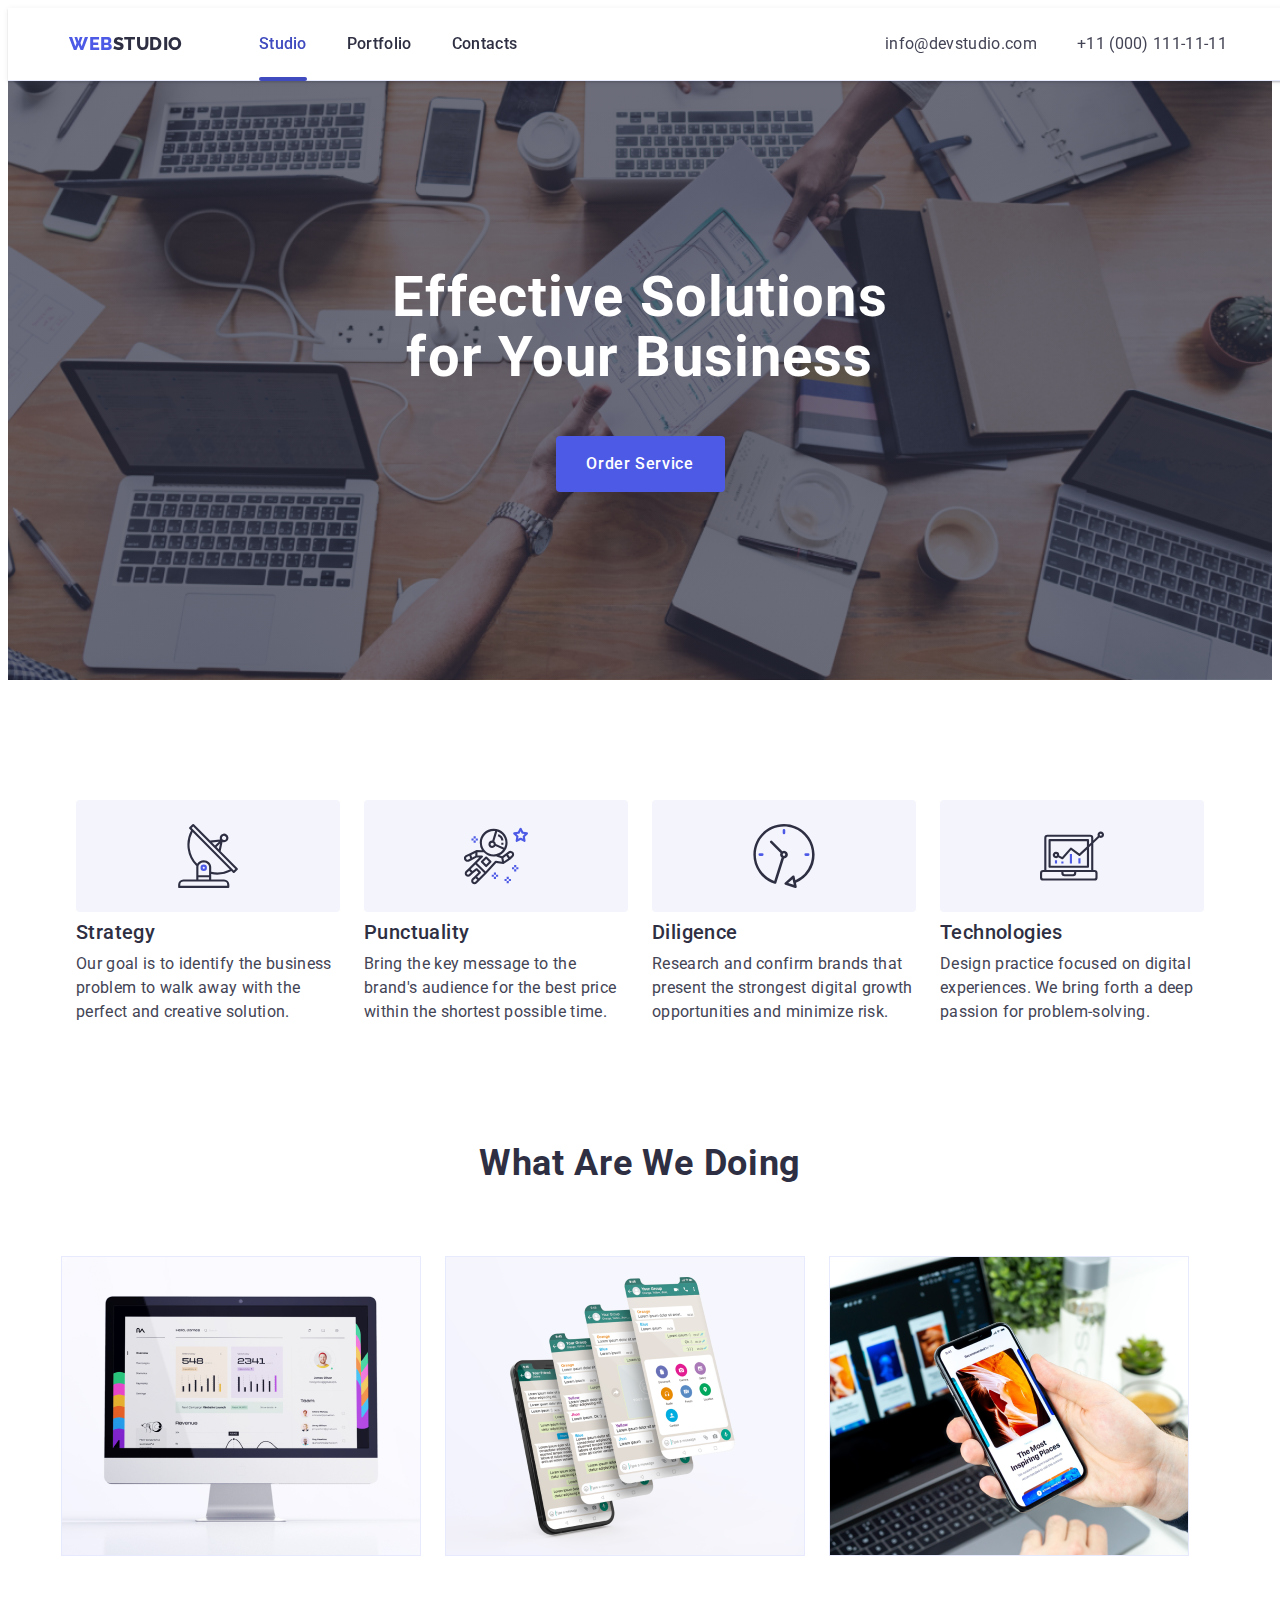
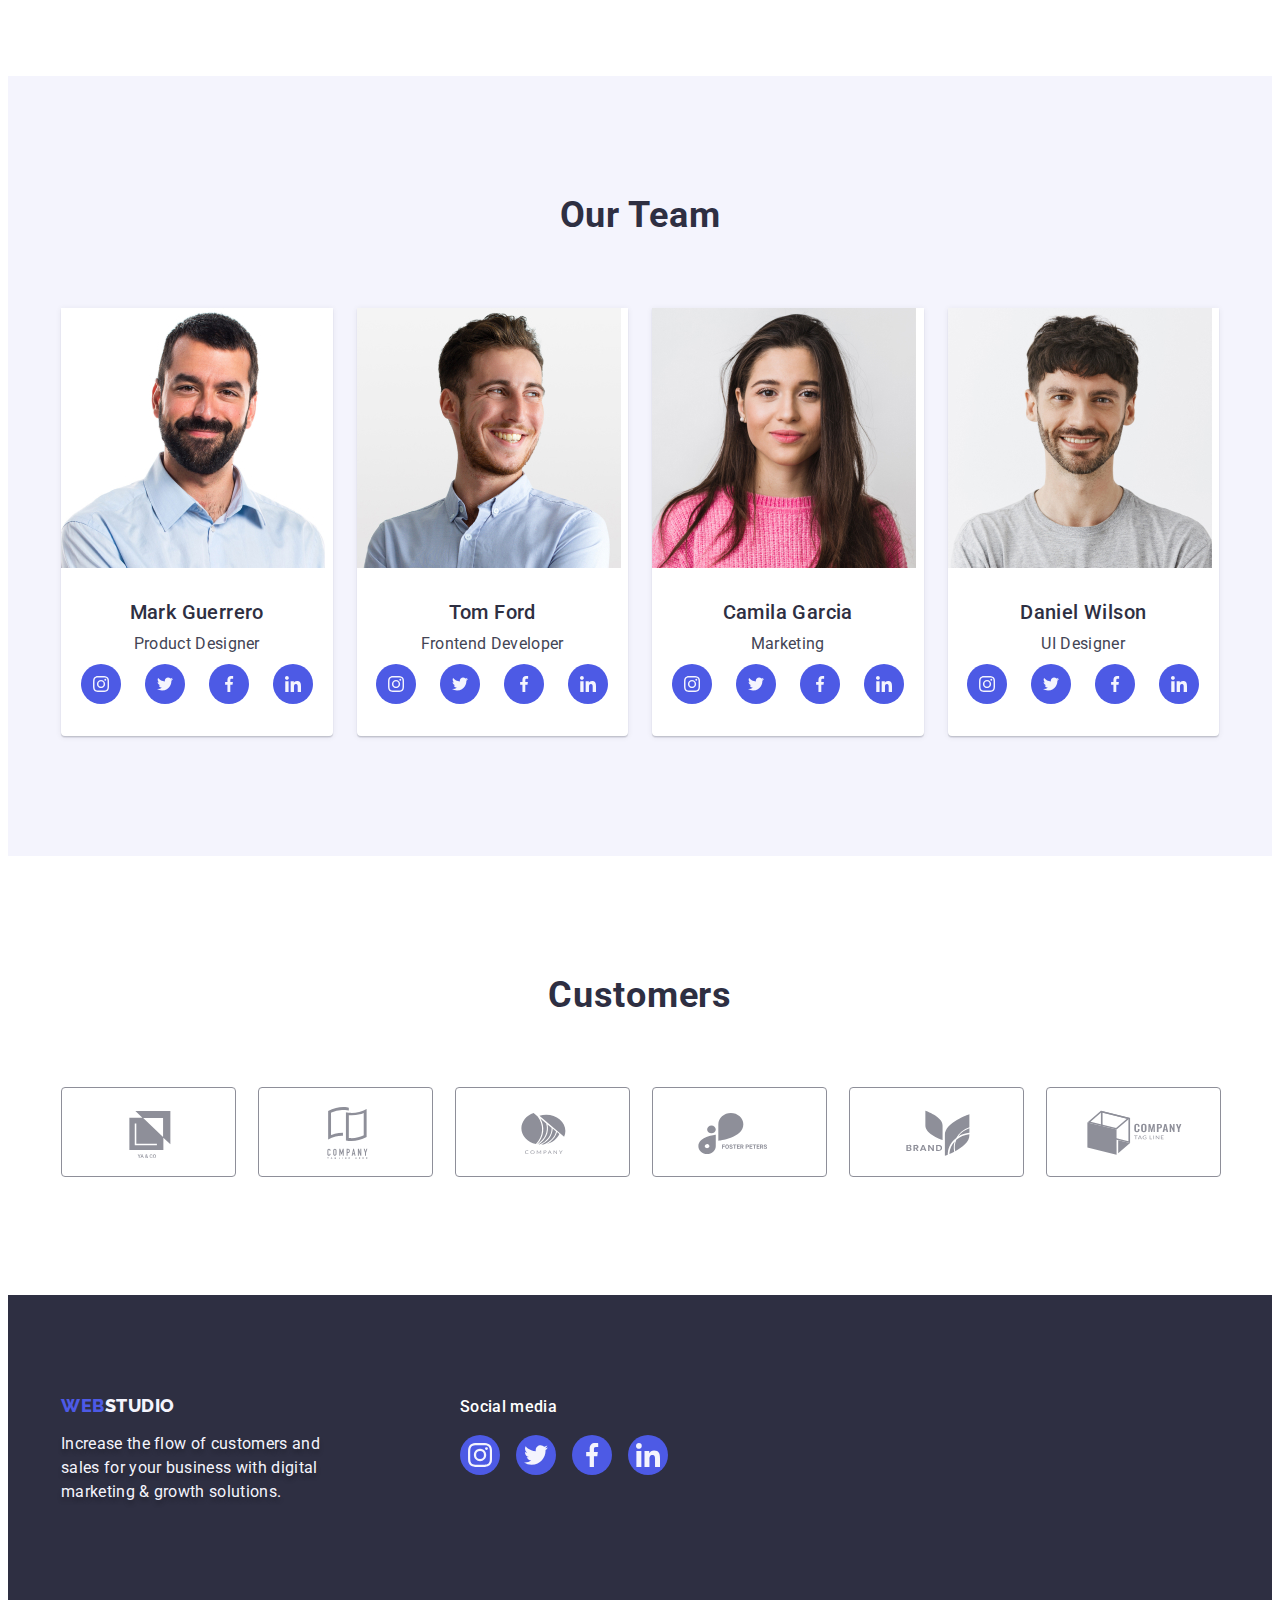
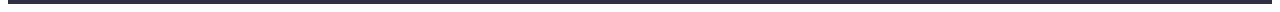
==== index.html @ 4463d400 "Initial commit" ====
<!DOCTYPE html>
<html lang="en">
  <head>
    <meta charset="UTF-8" />
    <meta http-equiv="X-UA-Compatible" content="IE=edge" />
    <meta name="viewport" content="width=device-width, initial-scale=1.0" />
    <title>STUDIO</title>
    <link
      rel="stylesheet"
      href="https://cdnjs.cloudflare.com/ajax/libs/modern-normalize/1.1.0/modern-normalize.min.css"
      integrity="sha512-wpPYUAdjBVSE4KJnH1VR1HeZfpl1ub8YT/NKx4PuQ5NmX2tKuGu6U/JRp5y+Y8XG2tV+wKQpNHVUX03MfMFn9Q=="
      crossorigin="anonymous"
      referrerpolicy="no-referrer"
    />
    <link rel="preconnect" href="https://fonts.googleapis.com" />
    <link rel="preconnect" href="https://fonts.gstatic.com" crossorigin />
    <link
      href="https://fonts.googleapis.com/css2?family=Raleway:wght@800&family=Roboto:wght@400;500;700&display=swap"
      rel="stylesheet"
    />
    <link rel="stylesheet" href="./css/style.css" />
  </head>
  <body>
    <!-- Header -->
    <header class="header">
      <div class="container header-page">
        <nav class="navigation list">
          <a class="logo link" href="./index.html"
            >Web<span class="studio">Studio</span></a
          >
          <ul class="nav list">
            <li>
              <a class="nav-page active link" href="./index.html">Studio</a>
            </li>
            <li>
              <a class="nav-page link" href="./portfolio.html">Portfolio</a>
            </li>
            <li><a class="nav-page link" href="">Contacts</a></li>
          </ul>
        </nav>
        <address class="address">
          <ul class="data list">
            <li>
              <a class="data-item link" href="mailto:info@devstudio.com"
                >info@devstudio.com</a
              >
            </li>
            <li>
              <a class="data-item link" href="tel:+110001111111"
                >+11 (000) 111-11-11</a
              >
            </li>
          </ul>
        </address>
      </div>
    </header>
    <!-- main -->
    <main>
      <!-- section 1  -->
      <section class="title">
        <div class="container cont-title">
          <h1 class="title-about">Effective Solutions for Your Business</h1>
          <button data-modal-open class="title-btn" type="button">
            Order Service
          </button>
        </div>
      </section>
      <!-- section 2 -->
      <section class="feature">
        <div class="container">
          <h2 class="feature-hidden">fuature</h2>
          <ul class="feature-items list">
            <li class="feature-list">
              <div class="feature-div-icon">
                <svg width="64" height="64" class="feature-icon">
                  <use href="./images/icons.svg#antenna"></use>
                </svg>
              </div>
              <h3 class="feature-sub">Strategy</h3>
              <p class="feature-sub-deck">
                Our goal is to identify the business problem to walk away with
                the perfect and creative solution.
              </p>
            </li>
            <li class="feature-list">
              <div class="feature-div-icon">
                <svg width="64" height="64" class="feature-icon">
                  <use href="./images/icons.svg#astronaut"></use>
                </svg>
              </div>
              <h3 class="feature-sub">Punctuality</h3>
              <p class="feature-sub-deck">
                Bring the key message to the brand's audience for the best price
                within the shortest possible time.
              </p>
            </li>
            <li class="feature-list">
              <div class="feature-div-icon">
                <svg width="64" height="64" class="feature-icon">
                  <use href="./images/icons.svg#clock"></use>
                </svg>
              </div>
              <h3 class="feature-sub">Diligence</h3>
              <p class="feature-sub-deck">
                Research and confirm brands that present the strongest digital
                growth opportunities and minimize risk.
              </p>
            </li>
            <li class="feature-list">
              <div class="feature-div-icon">
                <svg width="64" height="64" class="feature-icon">
                  <use href="./images/icons.svg#diagram"></use>
                </svg>
              </div>
              <h3 class="feature-sub">Technologies</h3>
              <p class="feature-sub-deck">
                Design practice focused on digital experiences. We bring forth a
                deep passion for problem-solving.
              </p>
            </li>
          </ul>
        </div>
      </section>
      <!-- section 3  -->
      <section class="work-title">
        <div class="container">
          <h2 class="works">What are we doing</h2>
          <ul class="works-list list">
            <li class="work-img">
              <img src="./images/feature/pc.jpg" alt="pc" width="360" />
            </li>
            <li class="work-img">
              <img src="./images/feature/tp.jpg" alt="tp" width="360" />
            </li>
            <li class="work-img">
              <img src="./images/feature/tp+pc.jpg" alt="pc+tp" width="360" />
            </li>
          </ul>
        </div>
      </section>

      <!-- section 4 -->
      <section class="team-title">
        <div class="container">
          <h2 class="team">Our Team</h2>
          <ul class="team-list list">
            <li class="team-img">
              <img src="./images/Face/MARK.jpg" alt="Mark" width="264" />
              <div class="img-desk">
                <h3 class="team-name">Mark Guerrero</h3>
                <p class="team-desc">Product Designer</p>
                <ul class="team-ul list">
                  <li class="team-li">
                    <a class="team-a" href="">
                      <svg width="16" height="16" class="team-svg">
                        <use href="./images/icons.svg#instagram"></use>
                      </svg>
                    </a>
                  </li>
                  <li class="team-li">
                    <a class="team-a" href="">
                      <svg width="16" height="16" class="team-svg">
                        <use href="./images/icons.svg#twitter"></use>
                      </svg>
                    </a>
                  </li>
                  <li class="team-li">
                    <a class="team-a" href="">
                      <svg width="16" height="16" class="team-svg">
                        <use href="./images/icons.svg#facebook"></use>
                      </svg>
                    </a>
                  </li>
                  <li class="team-li">
                    <a class="team-a" href="">
                      <svg width="16" height="16" class="team-svg">
                        <use href="./images/icons.svg#linkedin"></use>
                      </svg>
                    </a>
                  </li>
                </ul>
              </div>
            </li>
            <li class="team-img">
              <img src="./images/Face/TOM.jpg" alt="Tom" width="264" />
              <div class="img-desk">
                <h3 class="team-name">Tom Ford</h3>
                <p class="team-desc">Frontend Developer</p>
                <ul class="team-ul list">
                  <li class="team-li">
                    <a class="team-a" href="">
                      <svg width="16" height="16" class="team-svg">
                        <use href="./images/icons.svg#instagram"></use>
                      </svg>
                    </a>
                  </li>
                  <li class="team-li">
                    <a class="team-a" href="">
                      <svg width="16" height="16" class="team-svg">
                        <use href="./images/icons.svg#twitter"></use>
                      </svg>
                    </a>
                  </li>
                  <li class="team-li">
                    <a class="team-a" href="">
                      <svg width="16" height="16" class="team-svg">
                        <use href="./images/icons.svg#facebook"></use>
                      </svg>
                    </a>
                  </li>
                  <li class="team-li">
                    <a class="team-a" href="">
                      <svg width="16" height="16" class="team-svg">
                        <use href="./images/icons.svg#linkedin"></use>
                      </svg>
                    </a>
                  </li>
                </ul>
              </div>
            </li>
            <li class="team-img">
              <img src="./images/Face/rfkdwsz.jpg" alt="Camila" width="264" />
              <div class="img-desk">
                <h3 class="team-name">Camila Garcia</h3>
                <p class="team-desc">Marketing</p>
                <ul class="team-ul list">
                  <li class="team-li">
                    <a class="team-a" href="">
                      <svg width="16" height="16" class="team-svg">
                        <use href="./images/icons.svg#instagram"></use>
                      </svg>
                    </a>
                  </li>
                  <li class="team-li">
                    <a class="team-a" href="">
                      <svg width="16" height="16" class="team-svg">
                        <use href="./images/icons.svg#twitter"></use>
                      </svg>
                    </a>
                  </li>
                  <li class="team-li">
                    <a class="team-a" href="">
                      <svg width="16" height="16" class="team-svg">
                        <use href="./images/icons.svg#facebook"></use>
                      </svg>
                    </a>
                  </li>
                  <li class="team-li">
                    <a class="team-a" href="">
                      <svg width="16" height="16" class="team-svg">
                        <use href="./images/icons.svg#linkedin"></use>
                      </svg>
                    </a>
                  </li>
                </ul>
              </div>
            </li>
            <li class="team-img">
              <img src="./images/Face/dskcjy.jpg" alt="DAinel" width="264" />
              <div class="img-desk">
                <h3 class="team-name">Daniel Wilson</h3>
                <p class="team-desc">UI Designer</p>

                <ul class="team-ul list">
                  <li class="team-li">
                    <a class="team-a" href="">
                      <svg width="16" height="16" class="team-svg">
                        <use href="./images/icons.svg#instagram"></use>
                      </svg>
                    </a>
                  </li>
                  <li class="team-li">
                    <a class="team-a" href="">
                      <svg width="16" height="16" class="team-svg">
                        <use href="./images/icons.svg#twitter"></use>
                      </svg>
                    </a>
                  </li>
                  <li class="team-li">
                    <a class="team-a" href="">
                      <svg width="16" height="16" class="team-svg">
                        <use href="./images/icons.svg#facebook"></use>
                      </svg>
                    </a>
                  </li>
                  <li class="team-li">
                    <a class="team-a" href="">
                      <svg width="16" height="16" class="team-svg">
                        <use href="./images/icons.svg#linkedin"></use>
                      </svg>
                    </a>
                  </li>
                </ul>
              </div>
            </li>
          </ul>
        </div>
        <!-- section 5 -->
      </section>
      <section class="customers">
        <div class="container">
          <h2 class="customers-head">Customers</h2>
          <ul class="customers-ul list">
            <li class="customers-li">
              <a class="customers-link" href="">
                <svg width="104" height="56" class="customers-icon">
                  <use href="./images/icons.svg#logo-1"></use>
                </svg>
              </a>
            </li>
            <li class="customers-li">
              <a class="customers-link" href="">
                <svg width="104" height="56" class="customers-icon">
                  <use href="./images/icons.svg#logo-2"></use>
                </svg>
              </a>
            </li>
            <li class="customers-li">
              <a class="customers-link" href="">
                <svg width="104" height="56" class="customers-icon">
                  <use href="./images/icons.svg#logo-3"></use>
                </svg>
              </a>
            </li>
            <li class="customers-li">
              <a class="customers-link" href="">
                <svg width="104" height="56" class="customers-icon">
                  <use href="./images/icons.svg#logo-4"></use>
                </svg>
              </a>
            </li>
            <li class="customers-li">
              <a class="customers-link" href="">
                <svg width="104" height="56" class="customers-icon">
                  <use href="./images/icons.svg#logo-5"></use>
                </svg>
              </a>
            </li>
            <li class="customers-li">
              <a class="customers-link" href="">
                <svg width="104" height="56" class="customers-icon">
                  <use href="./images/icons.svg#logo-6"></use>
                </svg>
              </a>
            </li>
          </ul>
        </div>
      </section>
    </main>
    <!-- Footer -->
    <footer class="footer">
      <div class="container footer-div">
        <div class="containe footer-div-log">
          <a class="logo-foot link" href="./index.html"
            >Web<span class="studio-foot">Studio</span></a
          >
          <p class="footer-desc">
            Increase the flow of customers and sales for your business with
            digital marketing & growth solutions.
          </p>
        </div>
        <div class="container footer-div-soc">
          <p class="social">Social media</p>
          <ul class="social-ul list">
            <li class="social-li">
              <a class="social-a" href="">
                <svg width="24" height="24" class="social-svg">
                  <use href="./images/icons.svg#instagram"></use>
                </svg>
              </a>
            </li>
            <li class="social-li">
              <a class="social-a" href="">
                <svg width="24" height="24" class="social-svg">
                  <use href="./images/icons.svg#twitter"></use>
                </svg>
              </a>
            </li>
            <li class="social-li">
              <a class="social-a" href="">
                <svg width="24" height="24" class="social-svg">
                  <use href="./images/icons.svg#facebook"></use>
                </svg>
              </a>
            </li>
            <li class="social-li">
              <a class="social-a" href="">
                <svg width="24" height="24" class="social-svg">
                  <use href="./images/icons.svg#linkedin"></use>
                </svg>
              </a>
            </li>
          </ul>
        </div>
      </div>
    </footer>
    <!-- Module Window -->
    <div class="backdrop is-hidden" data-modal>
      <div class="thumb-div">
        <button data-modal-close type="button" class="thumb-btn">
          <svg width="8" height="8" class="thumb-svg">
            <use href="./images/icons.svg#icon-close"></use>
          </svg>
        </button>
      </div>
    </div>
    <script src="./js/modal.js"></script>
  </body>
</html>
---- css/style.css ----
:root {
  --main-text-color: #434455;
  --section-text-color: #2e2f42;
  --btn-color-text: #4d5ae5;
  --btn-color-back: #f4f4fd;
  --hover-calor: #ffffff;
  --hover-back: #404bbf;
  --border-btn: #e7e9fc;
  --col-item: #8e8f99;
}

.link {
  text-decoration: none;
}
.list {
  list-style: none;
}

body {
  font-family: "Roboto", sans-serif;
  background-color: var(--hover-calor);
  color: var(--main-text-color);
}

/* header */
.container {
  width: 1158px;
  margin: 0 auto;
  padding: 0 15px;
}

.header {
  position: fixed;
  z-index: 10;
  width: 100%;
  display: flex;
  background-color: var(--hover-calor);
  border-bottom: 1px solid var(--border-btn);
  box-shadow: 0px 2px 1px rgba(46, 47, 66, 0.08),
    0px 1px 1px rgba(46, 47, 66, 0.16), 0px 1px 6px rgba(46, 47, 66, 0.08);
}

.header-page {
  display: flex;
}
.logo {
  color: var(--btn-color-text);
  font-family: "Raleway", sans-serif;
  font-weight: 800;
  font-size: 18px;
  line-height: 1.17;
  letter-spacing: 0.03em;
  text-transform: uppercase;
  margin-right: 76px;
}
.studio {
  color: var(--section-text-color);
}

.nav {
  display: flex;
  align-items: center;
  gap: 40px;
  margin: 0;
  padding-left: 0;
}
.navigation {
  display: flex;
  align-items: center;
  margin-right: auto;
}

.nav-page {
  font-weight: 500;
  font-size: 16px;
  line-height: 1.5;
  letter-spacing: 0.02em;
  color: var(--section-text-color);
  padding: 24px 0;
  display: block;
  position: relative;
  transition: color 250ms cubic-bezier(0.4, 0, 0.2, 1);
}

.nav-page::after {
  content: "";
  bottom: -1px;
  left: 0;
  position: absolute;
  display: block;
  width: 100%;
  height: 4px;
  border-radius: 2px;
}

.nav-page.active {
  color: var(--hover-back);
}

.nav-page.active::after {
  background: var(--hover-back);
}

.nav-page:hover,
.nav-page:focus {
  color: var(--hover-back);
}

.address {
  font-style: normal;
}

.data {
  display: flex;
  gap: 40px;
  margin: 0;
  padding-left: 0;
}

.data-item {
  font-weight: 400;
  font-size: 16px;
  line-height: 1.5;
  letter-spacing: 0.02em;
  color: var(--main-text-color);
  padding: 24px 0;
  display: block;
  transition: color 250ms cubic-bezier(0.4, 0, 0.2, 1);
}
.data-item:hover,
.data-item:focus {
  color: var(--hover-back);
}

/* 1 section */
.title {
  background-color: var(--section-text-color);
  padding: 260px 0 188px ;
  background-image: linear-gradient(
      rgba(46, 47, 66, 0.7),
      rgba(46, 47, 66, 0.7)
    ),
    url(../images/BG/people-office.jpeg);
  background-repeat: no-repeat;
  background-position: center;
  max-width: 1440px;
  background-size: cover;
  margin-left: auto;
  margin-right: auto;
}

.title-about {
  font-size: 56px;
  line-height: 1.07;
  text-align: center;
  letter-spacing: 0.02em;
  color: var(--hover-calor);
  max-width: 496px;
  margin: 0 auto;
}
.title-btn {
  background-color: var(--btn-color-text);
  font-family: "Roboto", sans-serif;
  font-weight: 500;
  font-size: 16px;
  line-height: 1.5;
  letter-spacing: 0.04em;
  color: var(--hover-calor);
  cursor: pointer;
  display: block;
  min-width: 169px;
  height: 56px;
  border: none;
  border-radius: 4px;
  margin: 48px auto 0;
  transition: background-color 250ms cubic-bezier(0.4, 0, 0.2, 1);
}

.title-btn:hover,
.title-btn:focus {
  background-color: var(--hover-back);
}

/* 2 section */

.feature-hidden {
  position: absolute;
  width: 1px;
  height: 1px;
  margin: -1px;
  border: 0;
  padding: 0;
  white-space: nowrap;
  clip-path: inset(100%);
  clip: rect(0 0 0 0);
  overflow: hidden;
}

.feature-items {
  gap: 24px;
  display: flex;
  justify-content: center;
  flex-basis: calc((100% - 3 * 24px) / 4);
  padding-left: 0;
  margin-top: 0;
  margin-bottom: 0;
}

.feature-sub {
  font-weight: 500;
  font-size: 20px;
  line-height: 1.2;
  letter-spacing: 0.02em;
  color: var(--section-text-color);
  margin: 0 0 8px 0;
  display: inline-block;
}
.feature-sub-deck {
  font-size: 16px;
  line-height: 24px;
  letter-spacing: 0.02em;
  max-width: 264px;
  margin: 0;
}
.feature {
  padding: 120px 0;
}

.feature-div-icon {
  display: flex;
  align-items: center;
  justify-content: center;
  width: 264px;
  height: 112px;
  background-color: var(--btn-color-back);
  border-radius: 4px;
  margin-bottom: 8px;
}

/* 3 section */

.works {
  font-size: 36px;
  line-height: 1.11;
  text-align: center;
  letter-spacing: 0.02em;
  text-transform: capitalize;
  color: var(--section-text-color);
  margin-bottom: 72px;
  margin-top: 0;
}

.work-title {
  padding-bottom: 120px;
}

.works-list {
  display: flex;
  gap: 24px;
  padding-left: 0;
  margin: 0;
}

.works-img {
  width: calc((100% - 48px) / 3);
}

/* 4 section */
.team-title {
  background-color: var(--btn-color-back);
  padding: 120px 0;
}
.team {
  font-size: 36px;
  line-height: 1.11;
  text-align: center;
  letter-spacing: 0.02em;
  text-transform: capitalize;
  color: var(--section-text-color);
  margin-bottom: 72px;
  margin-top: 0;
}

.team-list {
  display: flex;
  gap: 24px;
  padding: 0;
  margin: 0;
}
.team-img {
  background-color: var(--hover-calor);
  width: calc((100% - 72px) / 4);
  border-radius: 0px 0px 4px 4px;
  box-shadow: 0px 1px 6px rgba(46, 47, 66, 0.08),
    0px 1px 1px rgba(46, 47, 66, 0.16), 0px 2px 1px rgba(46, 47, 66, 0.08);
}
.img-desk {
  padding: 32px 16px;
  padding: 32px 0;
}

.team-name {
  font-weight: 500;
  font-size: 20px;
  line-height: 1.2;
  letter-spacing: 0.02em;
  color: var(--section-text-color);
  text-align: center;
  margin: 0 0 8px 0;
}

.team-desc {
  font-size: 16px;
  line-height: 1.5;
  letter-spacing: 0.02em;
  color: var(--main-text-color);
  text-align: center;
  margin: 0 0 8px 0;
}

.team-ul {
  display: flex;
  justify-content: center;
  gap: 24px;
  padding-left: 0;
}

.team-a {
  width: 40px;
  height: 40px;
  background-color: var(--btn-color-text);
  border-radius: 50%;
  display: flex;
  justify-content: center;
  align-items: center;
  transition: background-color 250ms cubic-bezier(0.4, 0, 0.2, 1);
}
.team-a:hover,
.team-a:focus {
  background-color: var(--hover-back);
}

.team-svg {
  fill: var(--btn-color-back);
}

/* section 5 */

.customers {
  margin: 0;
  padding: 120px 0;
}

.customers-head {
  font-size: 36px;
  line-height: 1.1;
  text-align: center;
  letter-spacing: 0.02em;
  text-transform: capitalize;
  color: var(--section-text-color);
  margin-bottom: 72px;
  margin-top: 0;
}

.customers-ul {
  display: flex;
  margin: 0;
  padding-left: 0;
  gap: 24px;
  align-items: center;
  justify-content: center;
}

.customers-li {
  width: calc((100% - 120px) / 6);
  height: 88px;
}
.customers-link {
  width: 100%;
  height: 100%;
  border: 1px solid var(--col-item);
  border-radius: 4px;
  display: flex;
  justify-content: center;
  align-items: center;
  color: var(--col-item);
  transition: border-color 250ms cubic-bezier(0.4, 0, 0.2, 1),
    color 250ms cubic-bezier(0.4, 0, 0.2, 1);
}

.customers-icon {
  fill: currentColor;
}

.customers-link:hover,
.customers-link:focus,
.customers-icon:focus,
.customers-icon:hover {
  border-color: var(--hover-back);
  color: var(--hover-back);
}

/* fotter */
.footer {
  background-color: var(--section-text-color);
  padding: 100px 0;
  display: flex;
}
.logo-foot {
  color: var(--btn-color-text);
  font-family: "Raleway", sans-serif;
  font-weight: 800;
  font-size: 18px;
  line-height: 1.17;
  letter-spacing: 0.03em;
  text-transform: uppercase;
  display: inline-block;
  margin-bottom: 16px;
}
.studio-foot {
  color: var(--btn-color-back);
}
.footer-desc {
  font-size: 16px;
  line-height: 1.5;
  letter-spacing: 0.02em;
  color: var(--btn-color-back);
  text-shadow: 0px 4px 4px rgba(0, 0, 0, 0.25);
  max-width: 264px;
  margin: 0;
}

.footer-div {
  display: flex;
  align-items: baseline;
}
.footer-div-log {
  margin-right: 120px;
  min-width: 264px;
}

.social {
  font-weight: 500;
  font-size: 16px;
  line-height: 1.5;
  letter-spacing: 0.02em;
  color: var(--hover-calor);
  margin-bottom: 16px;
  margin-top: 0;
}

.social-ul {
  display: flex;
  gap: 16px;
  padding-left: 0;
  margin: 0;
}
.social-li {
  width: 40px;
  height: 40px;
}

.social-a {
  width: 100%;
  height: 100%;
  background-color: var(--btn-color-text);
  border-radius: 50%;
  display: flex;
  align-items: center;
  justify-content: center;
  transition: background-color 250ms cubic-bezier(0.4, 0, 0.2, 1);
}
.social-svg {
  fill: var(--btn-color-back);
}
.social-a:hover,
.social-a:focus {
  background-color: #31d0aa;
}

/* main Portfolio*/

.button-title {
  padding-top: 168px;
  padding-bottom: 120px;
}

.btn-list {
  display: flex;
  justify-content: center;
  gap: 24px;
  margin-bottom: 72px;
  padding-left: 0;
  margin-top: 0;
}

.btn {
  font-weight: 500;
  font-family: "Roboto", sans-serif;
  font-size: 16px;
  line-height: 1.5;
  letter-spacing: 0.04em;
  color: var(--btn-color-text);
  background-color: var(--btn-color-back);
  cursor: pointer;
  padding: 12px 24px;
  border: 1px solid var(--border-btn);
  border-radius: 4px;
  transition: color 250ms cubic-bezier(0.4, 0, 0.2, 1),
    background-color 250ms cubic-bezier(0.4, 0, 0.2, 1),
    border-color 250ms cubic-bezier(0.4, 0, 0.2, 1),
    box-shadow 250ms cubic-bezier(0.4, 0, 0.2, 1);
}
.btn:hover,
.btn:focus {
  transition: color 250ms cubic-bezier(0.4, 0, 0.2, 1),
    background-color 250ms cubic-bezier(0.4, 0, 0.2, 1),
    border-color 250ms cubic-bezier(0.4, 0, 0.2, 1),
    box-shadow 250ms cubic-bezier(0.4, 0, 0.2, 1);
  color: var(--hover-calor);
  background-color: var(--hover-back);
  border: 1px solid transparent;
  box-shadow: 0px 3px 1px rgba(0, 0, 0, 0.1), 0px 2px 1px rgba(0, 0, 0, 0.08),
    0px 2px 2px rgba(0, 0, 0, 0.12);
}

.row-list {
  flex-wrap: wrap;
  display: flex;
  row-gap: 48px;
  column-gap: 24px;
  padding-left: 0;
  margin: 0;
}
.row-item {
  width: calc((100% - 48px) / 3);
  transition: box-shadow 250ms cubic-bezier(0.4, 0, 0.2, 1);
}

.row-thumb {
  position: relative;
  overflow: hidden;
}

.overlay {
  position: absolute;
  top: 0;
  left: 0;
  width: 100%;
  height: 100%;
  padding: 40px 32px;
  background-color: var(--btn-color-text);
  transform: translateY(100%);
  transition: transform 250ms cubic-bezier(0.4, 0, 0.2, 1);
  color: var(--btn-color-back);
  line-height: 1.5;
  letter-spacing: 0.02em;
  margin: 0;
  font-size: 16px;
}


.row-link {
  display: block;
  transition: box-shadow 250ms cubic-bezier(0.4, 0, 0.2, 1);

}

.row-link:hover .overlay ,
.row-link:focus .overlay {
  transform: translateY(0%);
}

.row-link:hover ,
.row-link:focus {
  box-shadow: 0px 1px 6px rgba(46, 47, 66, 0.08), 0px 1px 1px rgba(46, 47, 66, 0.16), 0px 2px 1px rgba(46, 47, 66, 0.08);
}

img {
  display: block;
}

.row-div {
  padding: 32px 16px;
  border: 1px solid var(--border-btn);
  border-top: none;
}
.row-img-caption {
  font-weight: 500;
  font-size: 20px;
  line-height: 1.2;
  letter-spacing: 0.02em;
  color: var(--section-text-color);
  margin: 0 0 8px 0;
}
.row-img-desc {
  font-size: 16px;
  line-height: 1.5;
  letter-spacing: 0.02em;
  color: var(--main-text-color);
  margin: 0;
}

/* MODAL WINDOW */
.backdrop {
  position: fixed;
  top: 0;
  left: 0;
  z-index: 100;

  width: 100%;
  height: 100%;

  background: rgba(46, 47, 66, 0.4);
  backdrop-filter: blur(2px);

  opacity: 1;
  visibility: visible;
  pointer-events: initial;
  transition: opacity 250ms cubic-bezier(0.4, 0, 0.2, 1),
    visibility 250ms cubic-bezier(0.4, 0, 0.2, 1);
}

.is-hidden {
  opacity: 0;
  visibility: hidden;
  pointer-events: none;
}

.thumb-div {
  position: absolute;
  top: 50%;
  left: 50%;
  transform: translate(-50%, -50%) scale(1);
  width: 408px;
  min-height: 576px;
  background: #fcfcfc;
  border-radius: 4px;
  transition: transform 250ms cubic-bezier(0.4, 0, 0.2, 1);
  box-shadow: 0px 1px 1px rgba(0, 0, 0, 0.14), 0px 1px 3px rgba(0, 0, 0, 0.12),
    0px 2px 1px rgba(0, 0, 0, 0.2);
}

.thumb-btn {
  position: absolute;
  top: 24px;
  right: 24px;
  border-radius: 50%;
  width: 24px;
  height: 24px;
  border: 1px solid rgba(0, 0, 0, 0.1);
  background: var(--border-btn);
  display: flex;
  justify-content: center;
  align-items: center;
  padding: 0;
  cursor: pointer;
  transition: background-color 250ms cubic-bezier(0.4, 0, 0.2, 1),
    border 250ms cubic-bezier(0.4, 0, 0.2, 1);
}

.thumb-btn:hover .thumb-svg,
.thumb-btn:focus .thumb-svg {
  fill: var(--hover-calor);
}

.thumb-btn:hover,
.thumb-btn:focus {
  background-color: var(--hover-back);
  border: none;
}

.thumb-svg {
  fill: #2e2f42;
  transition: fill 250ms cubic-bezier(0.4, 0, 0.2, 1);
}
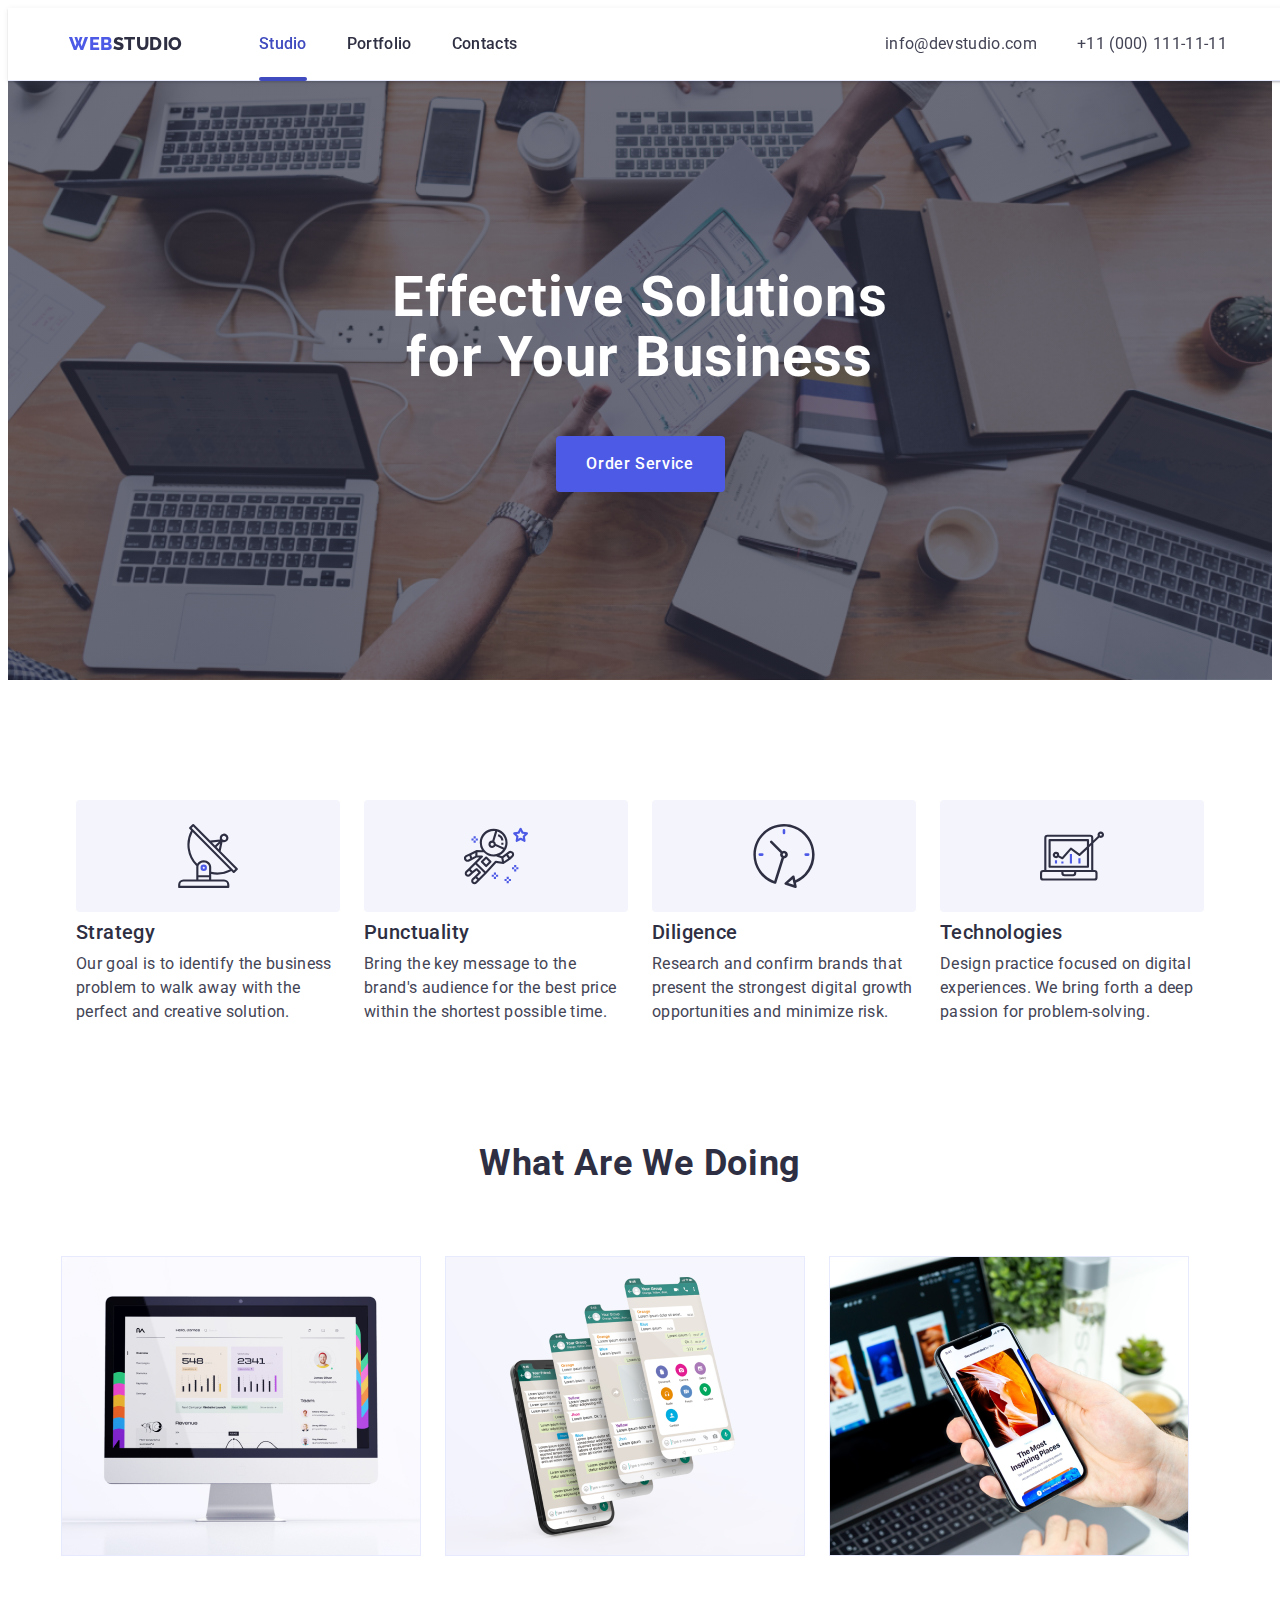
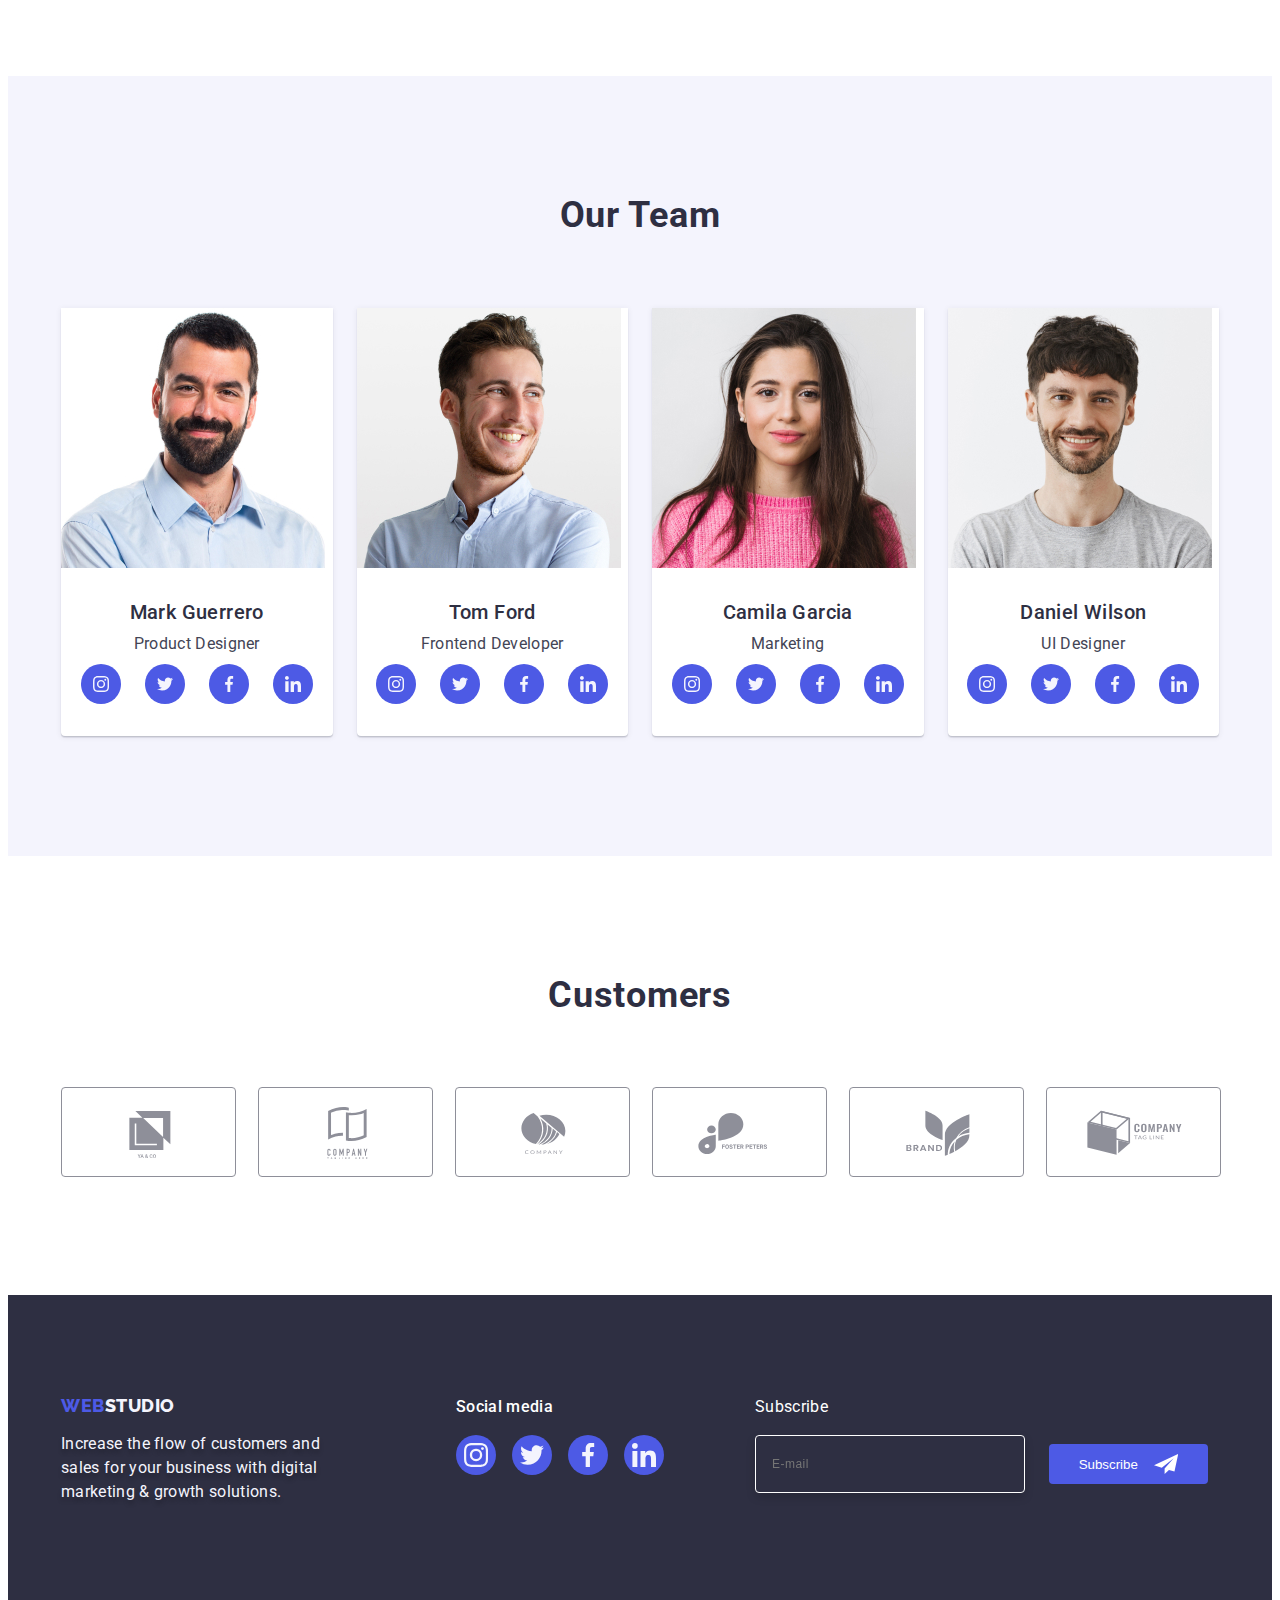
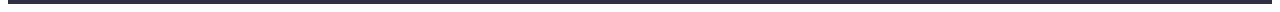
==== commit ca240b64: "2" ====
--- a/index.html
+++ b/index.html
@@ -392,6 +392,24 @@
             </li>
           </ul>
         </div>
+        <div class="container foot-sub-div">
+          <!-- SUBSCRIBE -->
+          <p class="foot-p">Subscribe</p>
+          <div class="foot-lab-btn">
+            <input
+              class="foot-lab-inp"
+              id="email"
+              type="email"
+              placeholder="E-mail"
+            />
+            <button class="foot-btn" type="submit">
+              Subscribe
+              <svg width="24" height="24" class="sub-svg">
+                <use href="./images/icons.svg#telegram"></use>
+              </svg>
+            </button>
+          </div>
+        </div>
       </div>
     </footer>
     <!-- Module Window -->
@@ -402,8 +420,71 @@
             <use href="./images/icons.svg#icon-close"></use>
           </svg>
         </button>
+
+        <strong class="modal-str"
+          >Leave your contacts and we will call you back</strong
+        >
+        <form class="modal-form">
+          <label class="modal-lab" for="modal_name">Name</label>
+          <div class="modal-lab-div">
+            <input
+              class="modal-input"
+              type="text"
+              name="modal_name"
+              id="modal_name"
+            />
+            <svg width="18" height="24" class="modal-svg">
+              <use href="./images/icons.svg#name"></use>
+            </svg>
+          </div>
+          <label class="modal-lab" for="modal_phone">Phone</label>
+          <div class="modal-lab-div">
+            <input
+              class="modal-input"
+              type="text"
+              name="modal_phone"
+              id="modal_phone"
+            />
+            <svg width="18" height="24" class="modal-svg">
+              <use href="./images/icons.svg#phone"></use>
+            </svg>
+          </div>
+          <label class="modal-lab" for="modal_email">Email</label>
+          <div class="modal-lab-div">
+            <input
+              class="modal-input"
+              type="text"
+              name="modal_email"
+              id="modal_email"
+            />
+            <svg width="18" height="24" class="modal-svg">
+              <use href="./images/icons.svg#email"></use>
+            </svg>
+          </div>
+
+          <label class="modal-lab" for="modal_comment">Comment</label>
+          <textarea
+            class="modal-comment"
+            name="Comment"
+            id="modal_comment"
+            rows="6"
+            placeholder="Text input"
+          ></textarea>
+
+          <label class="form-agree">
+            <input class="form-agree-inp" type="checkbox" />
+
+            <span class="form-agree-text"
+              >I accept the terms and conditions of the
+              <a class="form-agree-link" href="">Privacy Policy</a></span
+            >
+          </label>
+
+          <button class="title-btn" type="submit">Send</button>
+        </form>
       </div>
     </div>
+
     <script src="./js/modal.js"></script>
   </body>
 </html>
--- a/css/style.css
+++ b/css/style.css
@@ -135,7 +135,7 @@
 /* 1 section */
 .title {
   background-color: var(--section-text-color);
-  padding: 260px 0 188px ;
+  padding: 260px 0 188px;
   background-image: linear-gradient(
       rgba(46, 47, 66, 0.7),
       rgba(46, 47, 66, 0.7)
@@ -157,6 +157,7 @@
   color: var(--hover-calor);
   max-width: 496px;
   margin: 0 auto;
+  margin-bottom: 48px;
 }
 .title-btn {
   background-color: var(--btn-color-text);
@@ -172,7 +173,7 @@
   height: 56px;
   border: none;
   border-radius: 4px;
-  margin: 48px auto 0;
+  margin: 0 auto;
   transition: background-color 250ms cubic-bezier(0.4, 0, 0.2, 1);
 }
 
@@ -433,10 +434,18 @@
 .footer-div {
   display: flex;
   align-items: baseline;
+  padding: 0 15px;
 }
 .footer-div-log {
   margin-right: 120px;
   min-width: 264px;
+}
+
+.footer-div-soc {
+  width: 208px;
+  margin-right: 80px;
+
+  padding: 0;
 }
 
 .social {
@@ -476,6 +485,72 @@
 .social-a:hover,
 .social-a:focus {
   background-color: #31d0aa;
+}
+
+.foot-sub-div {
+  padding: 0;
+  gap: 24px;
+  display: block;
+  width: 453px;
+}
+
+.foot-p {
+  margin: 0;
+  margin-bottom: 16px;
+  font-size: 16px;
+  line-height: 1.5;
+  letter-spacing: 0.02em;
+  color: #ffffff;
+}
+
+.foot-lab-btn {
+  display: flex;
+  align-items: center;
+  padding-left: 0;
+}
+
+.foot-lab-inp {
+  display: flex;
+  align-items: center;
+  font-size: 12px;
+  line-height: 2;
+  letter-spacing: 0.04em;
+  color: #ffffff;
+  border: 1px solid #ffffff;
+  filter: drop-shadow(0px 4px 4px rgba(0, 0, 0, 0.15));
+  border-radius: 4px;
+  width: 264px;
+  height: 40px;
+  padding: 8px 0 8px 16px;
+  background-color: var(--section-text-color);
+  margin: 0;
+  margin-right: 24px;
+}
+
+.foot-btn {
+  display: flex;
+  align-items: center;
+  justify-content: center;
+  margin: 0;
+  width: 165px;
+  height: 40px;
+  gap: 16px;
+  padding: 8px 24px;
+  background: #4d5ae5;
+  border: #4d5ae5;
+  border-radius: 4px;
+  color: #ffffff;
+  cursor: pointer;
+  transition: 250ms cubic-bezier(0.4, 0, 0.2, 1);
+}
+
+.sub-svg {
+  fill: #ffffff;
+}
+
+.foot-btn:focus,
+.foot-btn:hover {
+  background: var(--hover-back);
 }
 
 /* main Portfolio*/
@@ -559,21 +634,20 @@
   font-size: 16px;
 }
 
-
 .row-link {
   display: block;
   transition: box-shadow 250ms cubic-bezier(0.4, 0, 0.2, 1);
-
-}
-
-.row-link:hover .overlay ,
+}
+
+.row-link:hover .overlay,
 .row-link:focus .overlay {
   transform: translateY(0%);
 }
 
-.row-link:hover ,
+.row-link:hover,
 .row-link:focus {
-  box-shadow: 0px 1px 6px rgba(46, 47, 66, 0.08), 0px 1px 1px rgba(46, 47, 66, 0.16), 0px 2px 1px rgba(46, 47, 66, 0.08);
+  box-shadow: 0px 1px 6px rgba(46, 47, 66, 0.08),
+    0px 1px 1px rgba(46, 47, 66, 0.16), 0px 2px 1px rgba(46, 47, 66, 0.08);
 }
 
 img {
@@ -633,6 +707,7 @@
   left: 50%;
   transform: translate(-50%, -50%) scale(1);
   width: 408px;
+  padding: 72px 24px 24px 24px;
   min-height: 576px;
   background: #fcfcfc;
   border-radius: 4px;
@@ -674,3 +749,120 @@
   fill: #2e2f42;
   transition: fill 250ms cubic-bezier(0.4, 0, 0.2, 1);
 }
+
+.modal-str {
+  display: block;
+  font-size: 16px;
+  line-height: 1.5;
+  text-align: center;
+  letter-spacing: 0.02em;
+  color: var(--section-text-color);
+  margin: 0 0 16px 0;
+}
+
+.modal-form {
+  display: block;
+}
+
+.modal-lab {
+  font-size: 12px;
+  line-height: 1.17;
+  letter-spacing: 0.04em;
+  color: #8e8f99;
+  margin-bottom: 16px;
+}
+
+.modal-lab-div {
+  display: block;
+  position: relative;
+  margin-bottom: 8px;
+}
+
+.modal-input {
+  width: 100%;
+  height: 40px;
+  padding: 0;
+  padding-left: 38px;
+  border-radius: 4px;
+  outline: transparent;
+  outline-offset: -1px;
+  border: 1px solid rgba(46, 47, 66, 0.4);
+}
+
+.modal-input:focus {
+  outline: 1px solid var(--btn-color-text);
+}
+
+.modal-svg {
+  position: absolute;
+  top: 50%;
+  left: 16px;
+  transform: translateY(-50%);
+  transition: 250ms cubic-bezier(0.4, 0, 0.2, 1);
+}
+
+.modal-input:focus + .modal-svg {
+  fill: var(--btn-color-text);
+}
+
+.modal-comment {
+  display: block;
+  width: 100%;
+  border-radius: 4px;
+  resize: none;
+  font-size: 12px;
+  line-height: 1.17;
+  letter-spacing: 0.04em;
+  color: rgba(46, 47, 66, 0.4);
+  outline-offset: -1px;
+  outline: transparent;
+  padding: 8px 16px;
+  margin-bottom: 16px;
+  border: 1px solid rgba(46, 47, 66, 0.4);
+  transition: 250ms cubic-bezier(0.4, 0, 0.2, 1);
+}
+
+.modal-comment:focus {
+  outline: 1px solid var(--btn-color-text);
+}
+
+.form-agree {
+  display: flex;
+  justify-content: center;
+  align-items: center;
+  gap: 6px;
+  margin-bottom: 24px;
+}
+
+.form-agree-inp {
+  appearance: none;
+  display: block;
+  width: 16px;
+  height: 16px;
+  border: 1px solid rgba(46, 47, 66, 0.4);
+  border-radius: 2px;
+  transition: 250ms cubic-bezier(0.4, 0, 0.2, 1);
+
+  background-position: center;
+  background-repeat: no-repeat;
+  background-image: url("data:image/svg+xml,%3Csvg width='10' height='8' viewBox='0 0 10 8' fill='none' xmlns='http://www.w3.org/2000/svg'%3E%3Cpath d='M8.44558 0.255056C8.61838 0.089653 8.84834 -0.00178848 9.08693 2.65108e-05C9.32551 0.0018415 9.55407 0.0967713 9.72436 0.264784C9.89466 0.432797 9.99337 0.660752 9.99968 0.900549C10.006 1.14034 9.91939 1.37323 9.75816 1.55005L4.86357 7.70436C4.7794 7.79551 4.67782 7.86865 4.5649 7.91942C4.45198 7.97018 4.33003 7.99754 4.20636 7.99984C4.08268 8.00214 3.95981 7.97935 3.8451 7.93282C3.73038 7.88629 3.62618 7.81698 3.53872 7.72903L0.292827 4.46564C0.202435 4.38096 0.129933 4.27884 0.0796475 4.16537C0.0293621 4.05191 0.00232279 3.92942 0.000143182 3.80522C-0.00203643 3.68102 0.0206883 3.55765 0.0669613 3.44248C0.113234 3.3273 0.182108 3.22267 0.269473 3.13483C0.356838 3.047 0.460905 2.97775 0.575465 2.93123C0.690026 2.88471 0.812734 2.86186 0.936267 2.86405C1.0598 2.86624 1.18163 2.89343 1.29449 2.94398C1.40734 2.99454 1.50892 3.06743 1.59315 3.15831L4.16189 5.73967L8.42227 0.28219C8.42994 0.272694 8.43813 0.263635 8.4468 0.255056H8.44558Z' fill='%23ffffff'/%3E%3C/svg%3E%0A");
+}
+
+.form-agree-inp:checked {
+  background-color: #404bbf;
+  border-color: #404bbf;
+}
+
+.form-agree-text {
+  font-size: 12px;
+  line-height: 1.17;
+  letter-spacing: 0.04em;
+  color: #8e8f99;
+}
+
+.form-agree-link {
+  font-size: 12px;
+  line-height: 1.17;
+  letter-spacing: 0.04em;
+  color: var(--btn-color-text);
+}
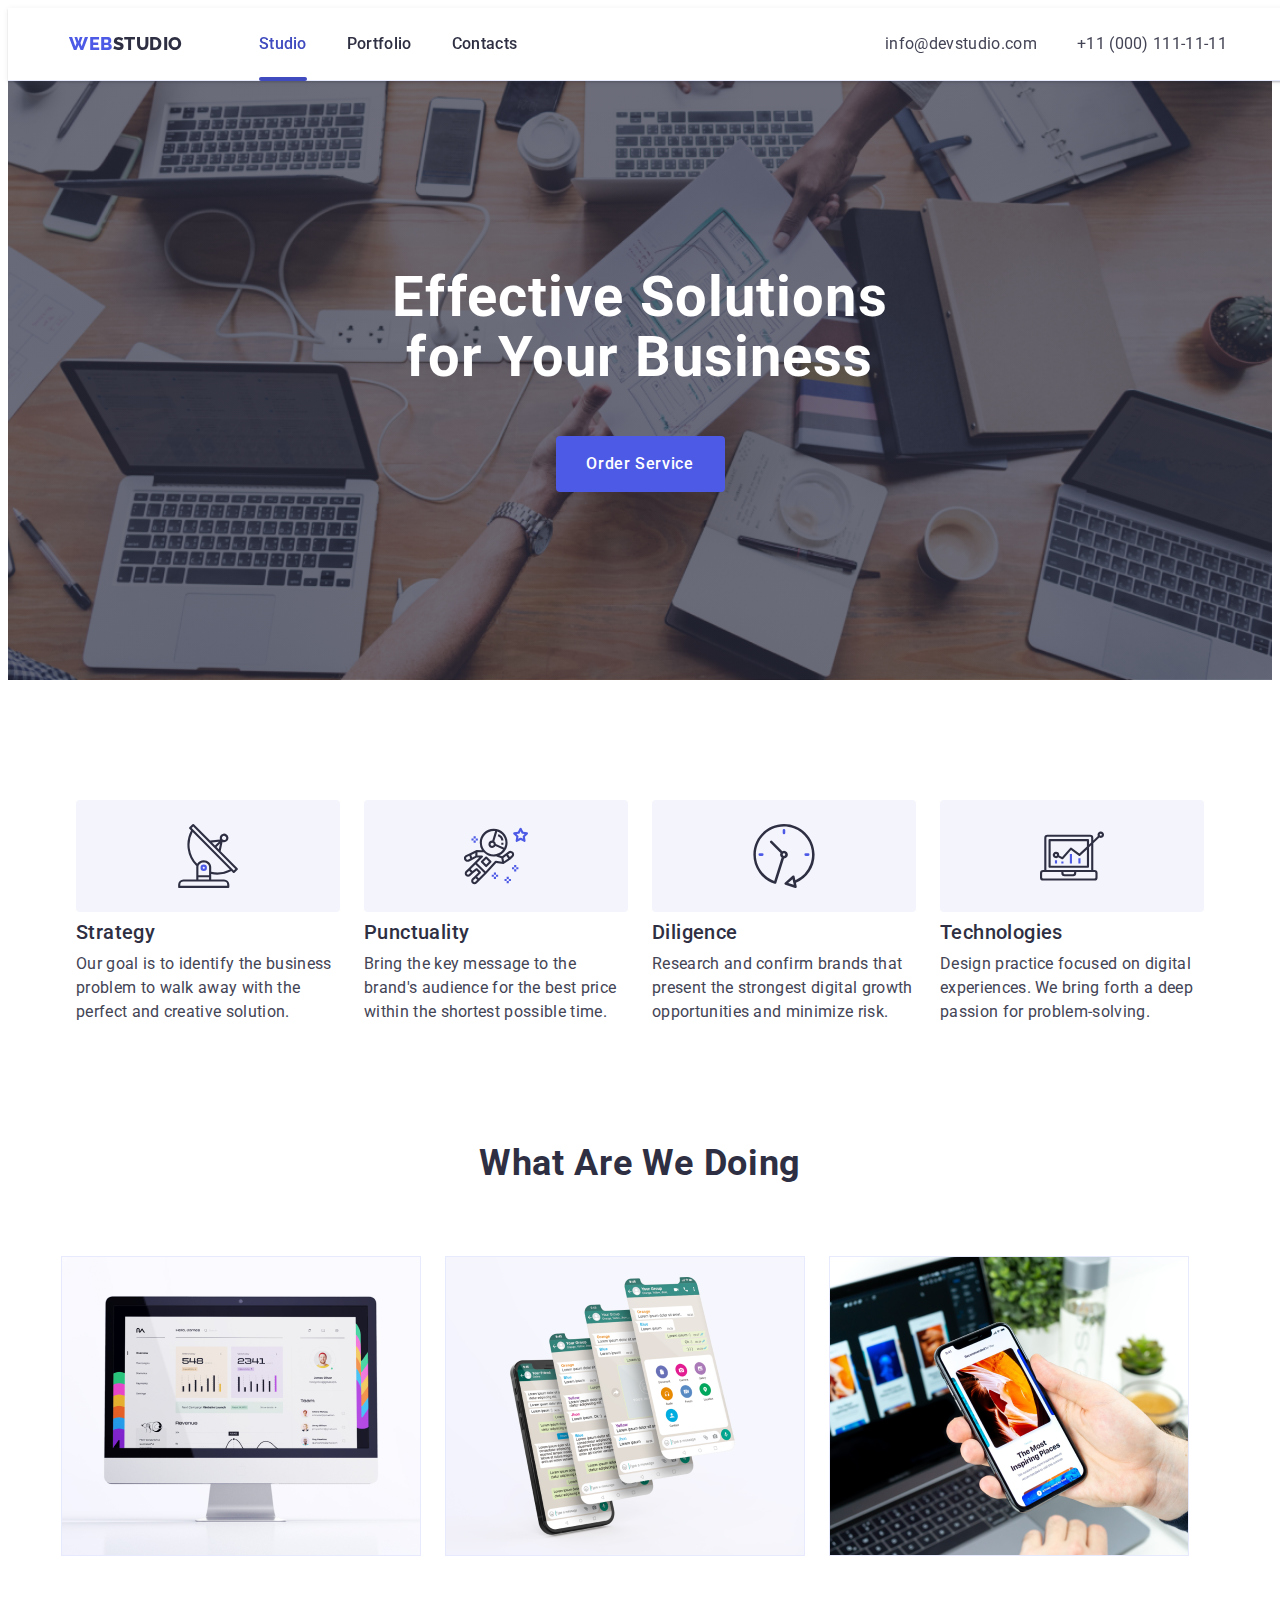
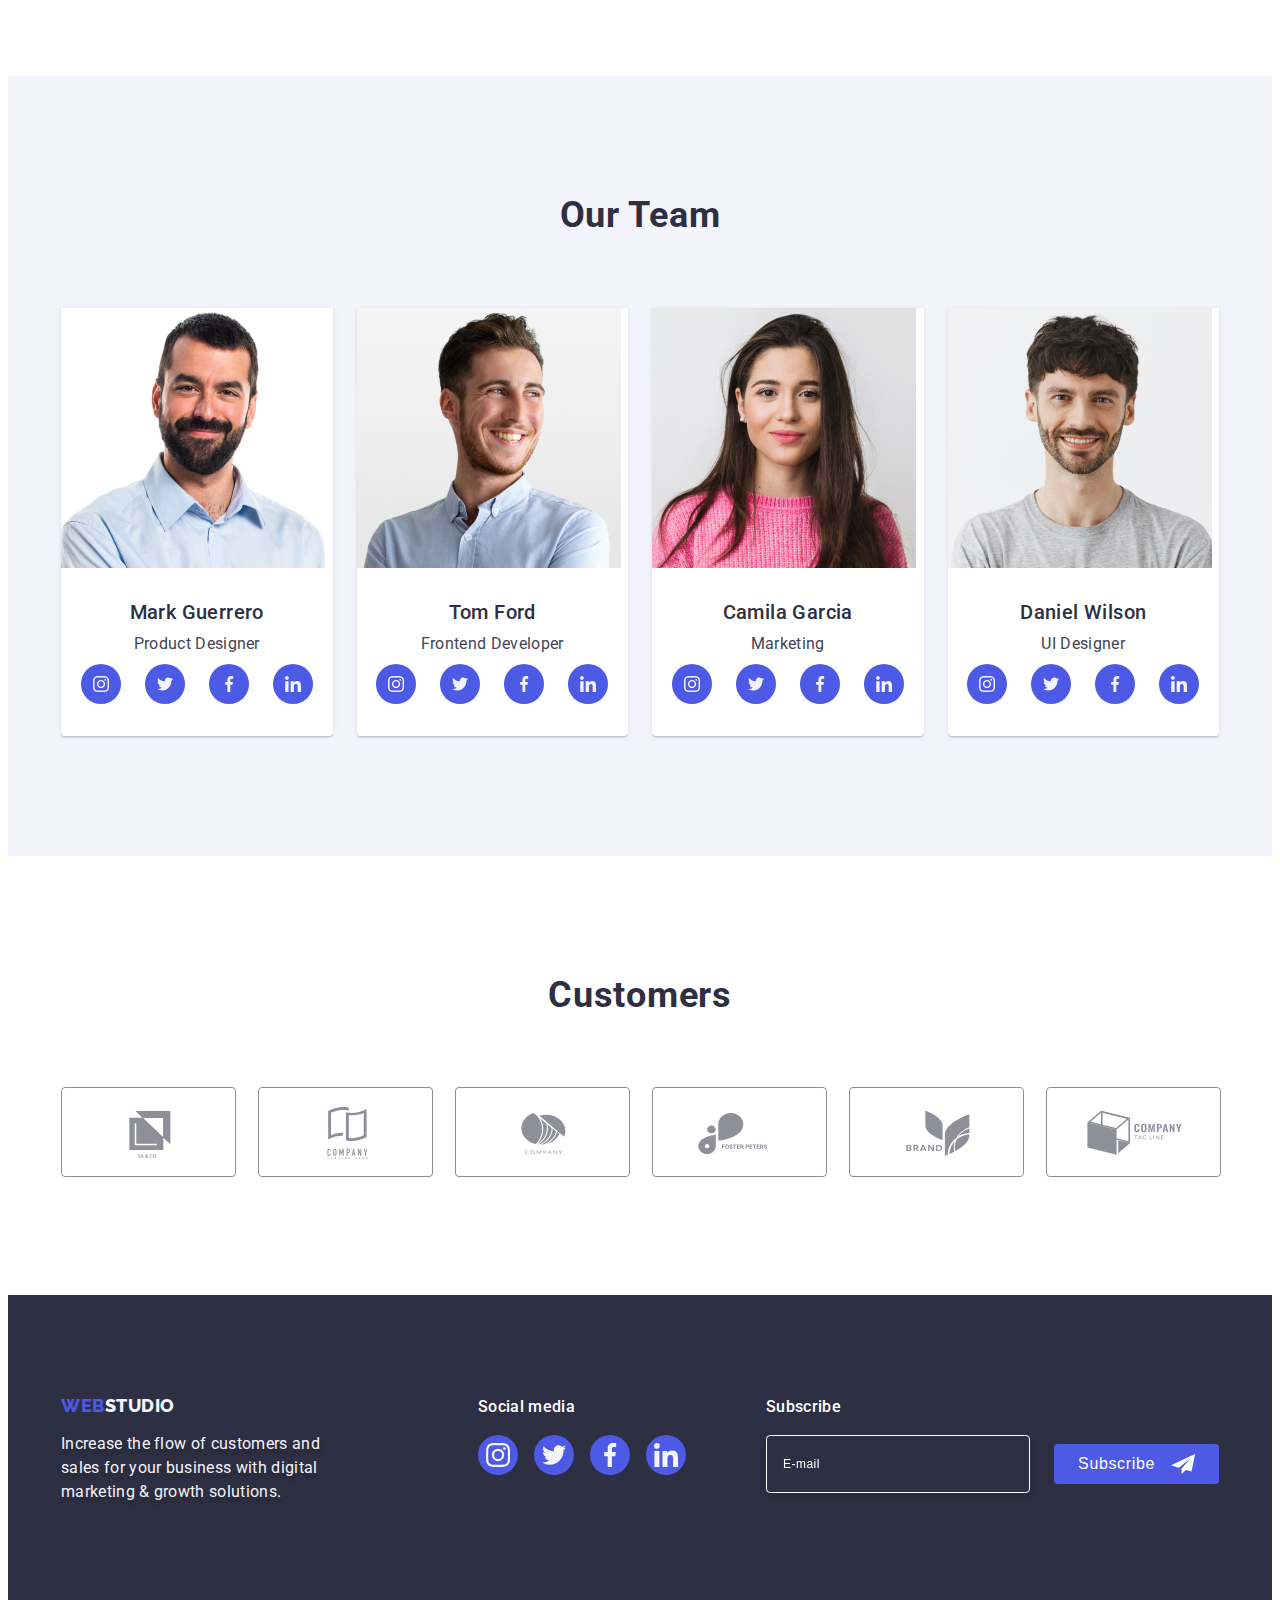
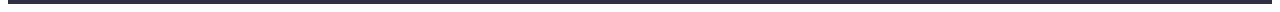
==== commit 4fc5a673: "5" ====
--- a/index.html
+++ b/index.html
@@ -347,6 +347,8 @@
         </div>
       </section>
     </main>
+
+    
     <!-- Footer -->
     <footer class="footer">
       <div class="container footer-div">
@@ -393,9 +395,10 @@
           </ul>
         </div>
         <div class="container foot-sub-div">
+
           <!-- SUBSCRIBE -->
           <p class="foot-p">Subscribe</p>
-          <div class="foot-lab-btn">
+          <form class="foot-lab-btn">
             <input
               class="foot-lab-inp"
               id="email"
@@ -408,10 +411,11 @@
                 <use href="./images/icons.svg#telegram"></use>
               </svg>
             </button>
-          </div>
+          </form>
         </div>
       </div>
     </footer>
+
     <!-- Module Window -->
     <div class="backdrop is-hidden" data-modal>
       <div class="thumb-div">
@@ -425,7 +429,9 @@
           >Leave your contacts and we will call you back</strong
         >
         <form class="modal-form">
-          <label class="modal-lab" for="modal_name">Name</label>
+          <ul class="list modal-form-ul">
+            <li class="modal-form-li">
+              <label class="modal-lab" for="modal_name">Name</label>
           <div class="modal-lab-div">
             <input
               class="modal-input"
@@ -437,32 +443,37 @@
               <use href="./images/icons.svg#name"></use>
             </svg>
           </div>
-          <label class="modal-lab" for="modal_phone">Phone</label>
-          <div class="modal-lab-div">
-            <input
-              class="modal-input"
-              type="text"
-              name="modal_phone"
-              id="modal_phone"
-            />
-            <svg width="18" height="24" class="modal-svg">
-              <use href="./images/icons.svg#phone"></use>
-            </svg>
-          </div>
-          <label class="modal-lab" for="modal_email">Email</label>
-          <div class="modal-lab-div">
-            <input
-              class="modal-input"
-              type="text"
-              name="modal_email"
-              id="modal_email"
-            />
-            <svg width="18" height="24" class="modal-svg">
-              <use href="./images/icons.svg#email"></use>
-            </svg>
-          </div>
-
-          <label class="modal-lab" for="modal_comment">Comment</label>
+            </li>
+            <li class="modal-form-li">
+              <label class="modal-lab" for="modal_phone">Phone</label>
+              <div class="modal-lab-div">
+                <input
+                  class="modal-input"
+                  type="text"
+                  name="modal_phone"
+                  id="modal_phone"
+                />
+                <svg width="18" height="24" class="modal-svg">
+                  <use href="./images/icons.svg#phone"></use>
+                </svg>
+              </div>
+            </li>
+            <li class="modal-form-li">
+              <label class="modal-lab" for="modal_email">Email</label>
+              <div class="modal-lab-div">
+                <input
+                  class="modal-input"
+                  type="text"
+                  name="modal_email"
+                  id="modal_email"
+                />
+                <svg width="18" height="24" class="modal-svg">
+                  <use href="./images/icons.svg#email"></use>
+                </svg>
+              </div>
+            </li>
+            <li class="modal-form-li">
+              <label class="modal-lab" for="modal_comment">Comment</label>
           <textarea
             class="modal-comment"
             name="Comment"
@@ -470,6 +481,8 @@
             rows="6"
             placeholder="Text input"
           ></textarea>
+            </li>
+          </ul>
 
           <label class="form-agree">
             <input class="form-agree-inp" type="checkbox" />
--- a/css/style.css
+++ b/css/style.css
@@ -489,24 +489,27 @@
 
 .foot-sub-div {
   padding: 0;
+  display: block;
+  width: 453px;
+  margin: 0;
+
+}
+
+.foot-p {
+  margin: 0;
+  margin-bottom: 16px;
+  font-size: 16px;
+  line-height: 1.5;
+  letter-spacing: 0.02em;
+  color: #ffffff;
+  font-weight: 500;
+}
+
+.foot-lab-btn {
+  display: flex;
+  align-items: center;
+  padding-left: 0;
   gap: 24px;
-  display: block;
-  width: 453px;
-}
-
-.foot-p {
-  margin: 0;
-  margin-bottom: 16px;
-  font-size: 16px;
-  line-height: 1.5;
-  letter-spacing: 0.02em;
-  color: #ffffff;
-}
-
-.foot-lab-btn {
-  display: flex;
-  align-items: center;
-  padding-left: 0;
 }
 
 .foot-lab-inp {
@@ -524,8 +527,17 @@
   padding: 8px 0 8px 16px;
   background-color: var(--section-text-color);
   margin: 0;
-  margin-right: 24px;
-}
+}
+.foot-lab-inp::placeholder {
+  color: #ffffff;
+  font-weight: 400;
+font-size: 12px;
+line-height: 2;
+letter-spacing: 0.04em;
+display: flex;
+align-items: center;
+}
+
 
 .foot-btn {
   display: flex;
@@ -539,6 +551,12 @@
   background: #4d5ae5;
   border: #4d5ae5;
   border-radius: 4px;
+
+  font-size: 16px;
+  letter-spacing: 0.04em;
+  line-height: 1.5;
+  font-weight: 500;
+
   color: #ffffff;
   cursor: pointer;
   transition: 250ms cubic-bezier(0.4, 0, 0.2, 1);
@@ -707,6 +725,7 @@
   left: 50%;
   transform: translate(-50%, -50%) scale(1);
   width: 408px;
+  height: 584px;
   padding: 72px 24px 24px 24px;
   min-height: 576px;
   background: #fcfcfc;
@@ -746,7 +765,7 @@
 }
 
 .thumb-svg {
-  fill: #2e2f42;
+  fill: var(--section-text-color);
   transition: fill 250ms cubic-bezier(0.4, 0, 0.2, 1);
 }
 
@@ -762,6 +781,14 @@
 
 .modal-form {
   display: block;
+}
+.modal-form-ul {
+  padding: 0;
+  margin: 0;
+}
+.modal-form-li:not(:last-child) {
+  display: block;
+  margin-bottom: 8px;
 }
 
 .modal-lab {
@@ -769,7 +796,8 @@
   line-height: 1.17;
   letter-spacing: 0.04em;
   color: #8e8f99;
-  margin-bottom: 16px;
+  margin-bottom: 4px;
+  display: block;
 }
 
 .modal-lab-div {
@@ -799,6 +827,8 @@
   left: 16px;
   transform: translateY(-50%);
   transition: 250ms cubic-bezier(0.4, 0, 0.2, 1);
+  fill: var(--section-text-color);
+
 }
 
 .modal-input:focus + .modal-svg {
@@ -808,12 +838,13 @@
 .modal-comment {
   display: block;
   width: 100%;
+  height: 120px;
   border-radius: 4px;
   resize: none;
   font-size: 12px;
   line-height: 1.17;
   letter-spacing: 0.04em;
-  color: rgba(46, 47, 66, 0.4);
+  color: var(--section-text-color);
   outline-offset: -1px;
   outline: transparent;
   padding: 8px 16px;
@@ -828,7 +859,6 @@
 
 .form-agree {
   display: flex;
-  justify-content: center;
   align-items: center;
   gap: 6px;
   margin-bottom: 24px;
@@ -842,6 +872,7 @@
   border: 1px solid rgba(46, 47, 66, 0.4);
   border-radius: 2px;
   transition: 250ms cubic-bezier(0.4, 0, 0.2, 1);
+  cursor: pointer;
 
   background-position: center;
   background-repeat: no-repeat;
@@ -866,3 +897,7 @@
   letter-spacing: 0.04em;
   color: var(--btn-color-text);
 }
+
+.form-agree-link:hover {
+  color: var(--hover-back);
+}
